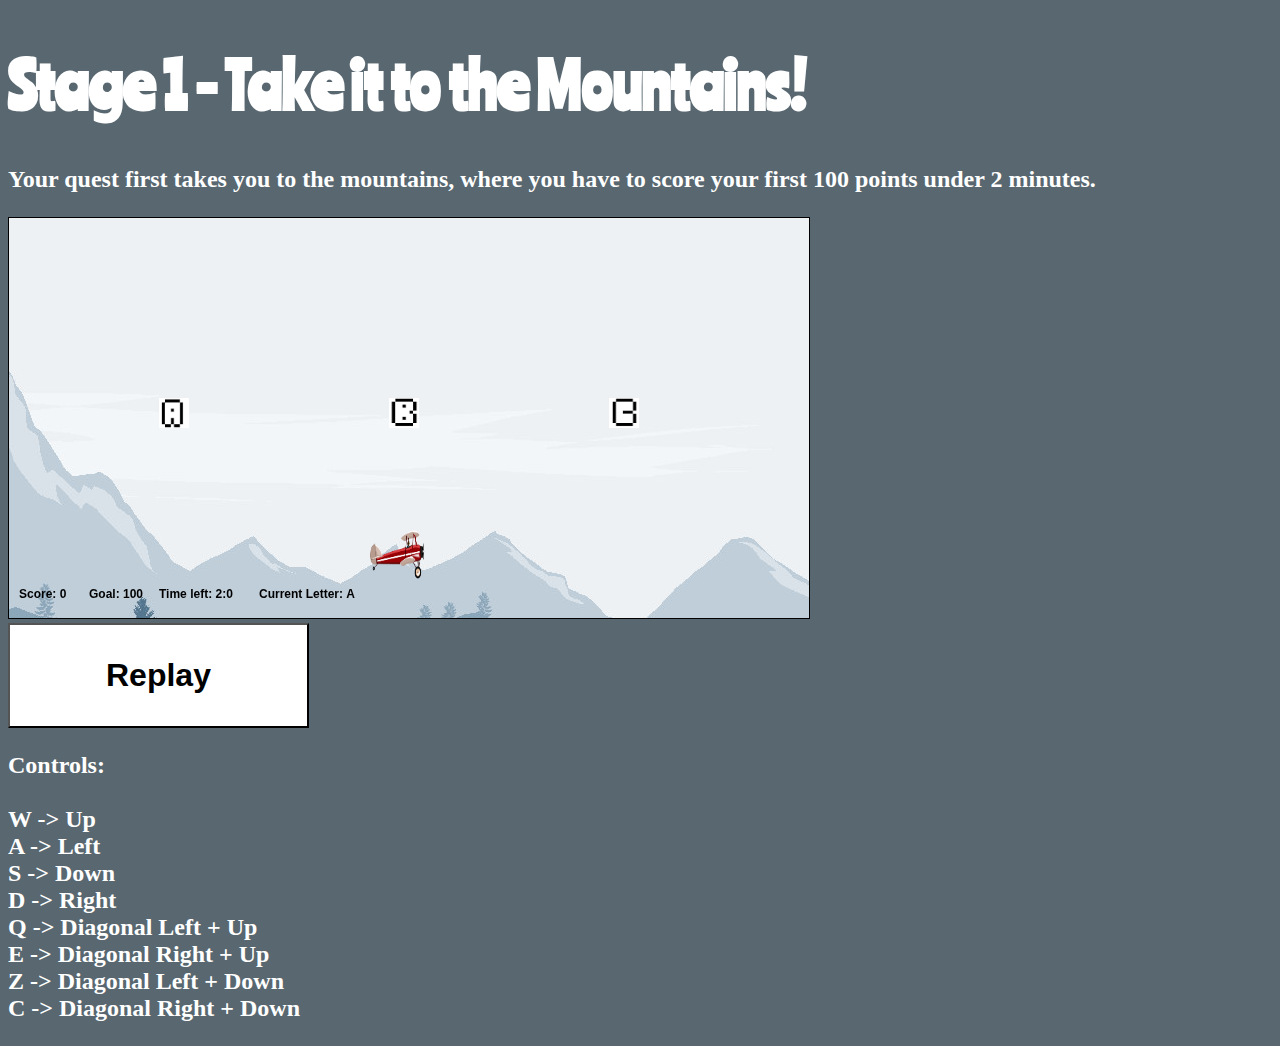
==== stage-1.html @ 611984fc "game running" ====
<!doctype html>
<html lang="pt-br">

    <head>
        <meta charset="utf-8">

        <title>Stage 1 - Mountains</title>
        <meta name="description" content="Jonny game menu">
        <meta name="Heraclitus" content="game">
        <link href="css/common.css" rel="stylesheet">

    </head>
    <style>
        body{
            background-color: rgb(88, 103, 112);
        }
        canvas{
            background:url("assets/stage-1.jpg");
        }
    </style>
    <body>
        <h1>Stage 1 - Take it to the Mountains!</h1>
        <section>
            <p>Your quest first takes you to the mountains, where you have to score your first 100 points under 2 minutes.</p>
        </section>
        <section>
            <canvas id="game-screen" width="800" height="400" style="border: black solid 1px;"> </canvas>
        </section>
        <section>
            <button id="next-stage" onclick="window.location.href='stage-2.html'">Go to stage 2</button>
            <button onclick="window.location.href='stage-1.html'">Replay</button>
        </section>
        <section>
            <p>
                Controls: <br> <br>
                W -> Up <br>
                A -> Left <br>
                S -> Down <br>
                D -> Right <br>
                Q -> Diagonal Left + Up <br>
                E -> Diagonal Right + Up <br>
                Z -> Diagonal Left + Down <br>
                C -> Diagonal Right + Down <br>
            </p>
        </section>
    <script src="js/stage-1.js"></script>
    </body>
</html>
---- css/common.css ----
@font-face {
font-family: "Ranchers";
src: url("../assets/Ranchers-Regular.ttf");
}

body{
    color: white;
}

p, li {
    font-weight: bold;
    font-size: 1.5em;
}

h1 {
    font-family: 'Ranchers', cursive;
    font-size: 4rem;
}

#next-stage{
    background-color: lightgreen;
    display: none;
}

button {
    background-color: white;
    padding: 1em 3em 1em 3em;
    font-size: 2em;
    font-weight: bold;
}
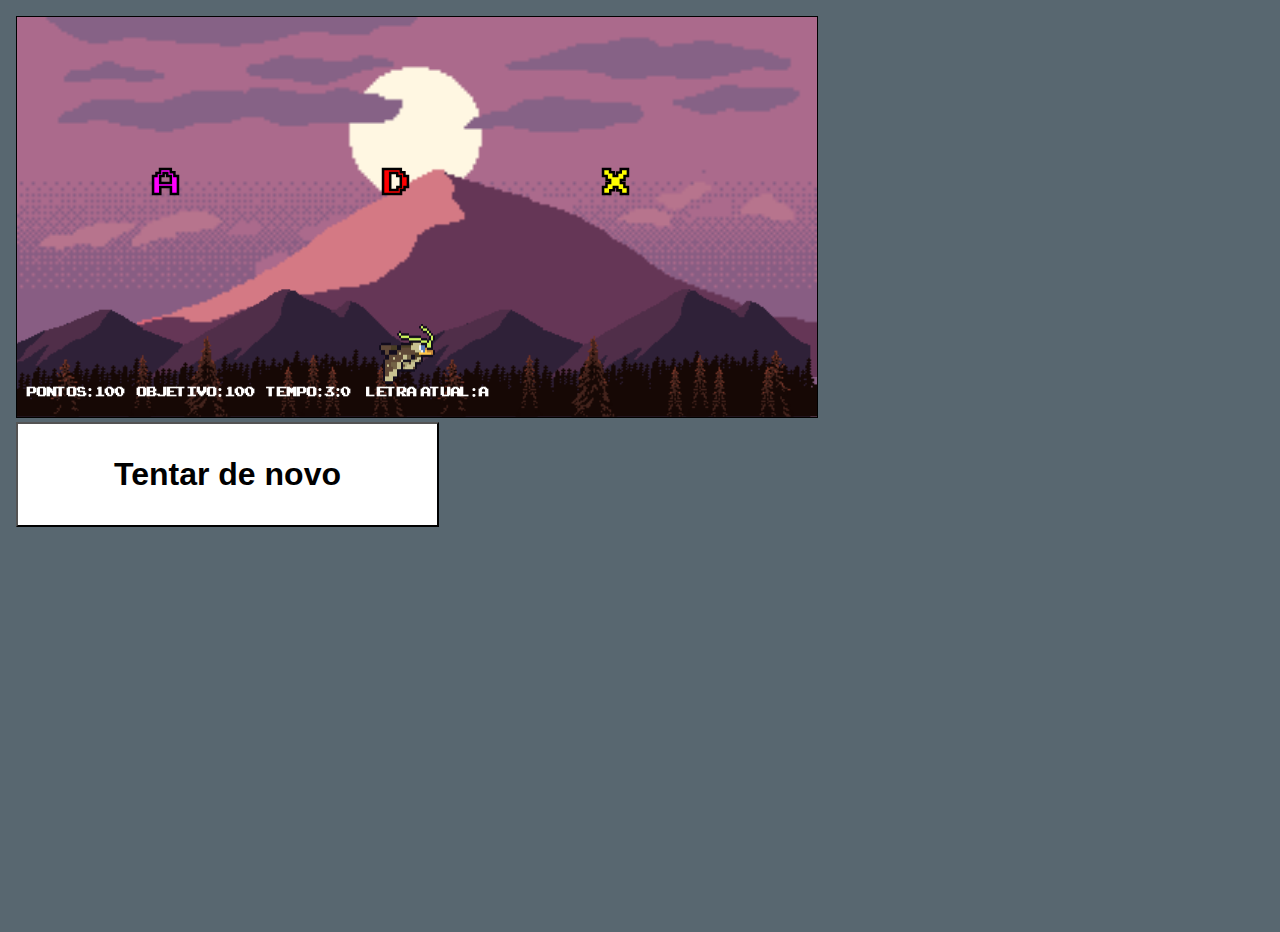
==== commit 4a731256: "v2" ====
--- a/stage-1.html
+++ b/stage-1.html
@@ -15,33 +15,16 @@
             background-color: rgb(88, 103, 112);
         }
         canvas{
-            background:url("assets/stage-1.jpg");
+            background:url("assets/stage-1.png");
         }
     </style>
     <body>
-        <h1>Stage 1 - Take it to the Mountains!</h1>
-        <section>
-            <p>Your quest first takes you to the mountains, where you have to score your first 100 points under 2 minutes.</p>
-        </section>
         <section>
             <canvas id="game-screen" width="800" height="400" style="border: black solid 1px;"> </canvas>
         </section>
         <section>
-            <button id="next-stage" onclick="window.location.href='stage-2.html'">Go to stage 2</button>
-            <button onclick="window.location.href='stage-1.html'">Replay</button>
-        </section>
-        <section>
-            <p>
-                Controls: <br> <br>
-                W -> Up <br>
-                A -> Left <br>
-                S -> Down <br>
-                D -> Right <br>
-                Q -> Diagonal Left + Up <br>
-                E -> Diagonal Right + Up <br>
-                Z -> Diagonal Left + Down <br>
-                C -> Diagonal Right + Down <br>
-            </p>
+            <button id="next-stage" onclick="window.location.href='stage-2.html'">Ir para a segunda fase</button>
+            <button onclick="window.location.href='stage-1.html'">Tentar de novo</button>
         </section>
     <script src="js/stage-1.js"></script>
     </body>
--- a/css/common.css
+++ b/css/common.css
@@ -1,10 +1,11 @@
 @font-face {
-font-family: "Ranchers";
-src: url("../assets/Ranchers-Regular.ttf");
+    font-family: "Arcade";
+    src: url("../assets/arcadeclassic/ARCADECLASSIC.TTF");
 }
 
 body{
     color: white;
+    padding: 1em;
 }
 
 p, li {
@@ -12,9 +13,8 @@
     font-size: 1.5em;
 }
 
-h1 {
-    font-family: 'Ranchers', cursive;
-    font-size: 4rem;
+* {
+    font-family: 'Arial';
 }
 
 #next-stage{
@@ -27,4 +27,6 @@
     padding: 1em 3em 1em 3em;
     font-size: 2em;
     font-weight: bold;
-}+}
+
+html, body {margin: 0; height: 100%;}